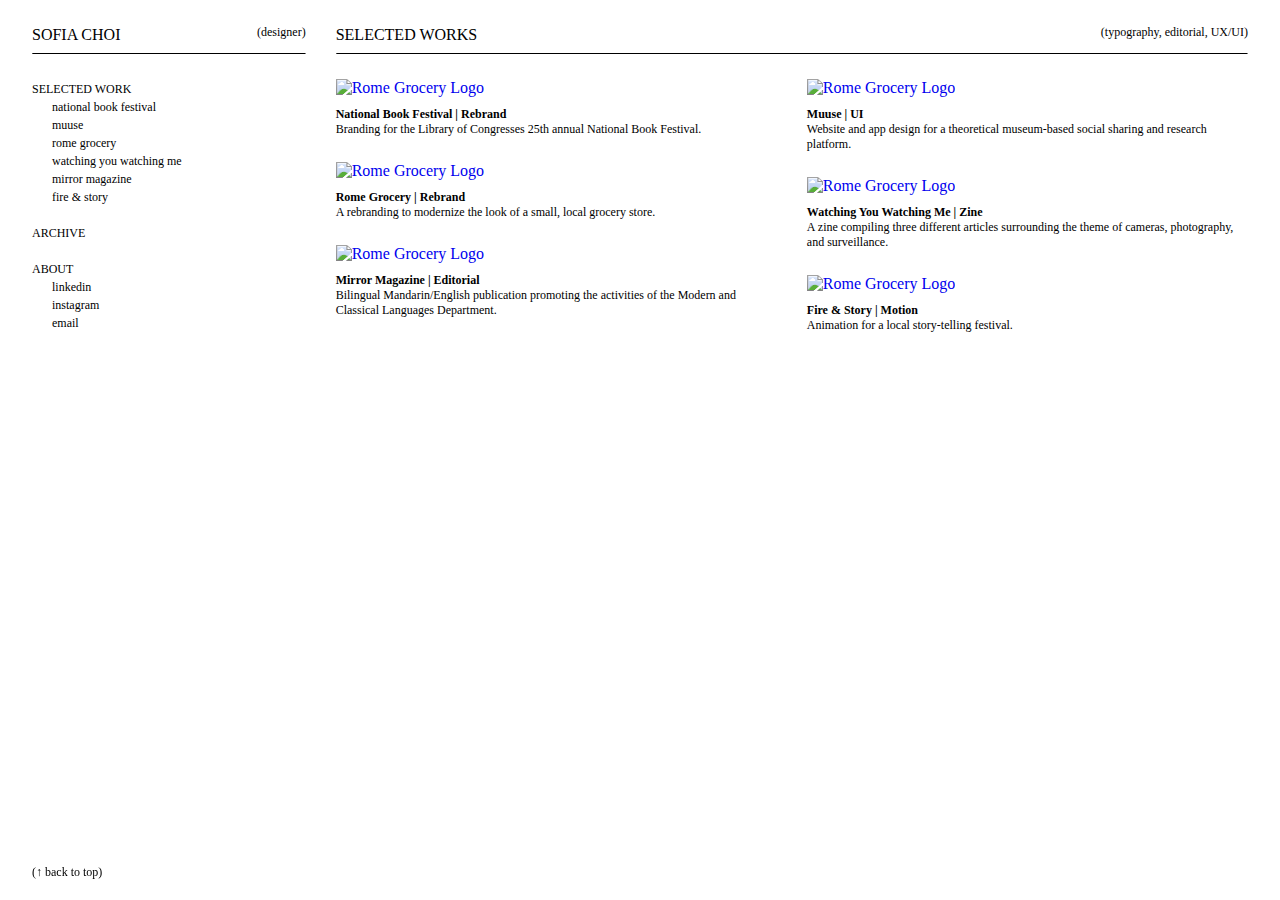
==== index.html @ 44ea25d8 "Update index.html" ====
<!DOCTYPE html>
<html>

<head>
    <title>Sofia Choi</title>
    <link rel="stylesheet" type="text/css" href="css/portfolio.css">
    <link rel="shortcut icon" href="#" type="#">
    <link rel="stylesheet" href="https://use.typekit.net/kta2bqq.css">
    <link rel="stylesheet" href="https://use.typekit.net/kta2bqq.css">
    <link rel="icon" type="image/png" href="favicon/favicon-96x96.png" sizes="96x96" />
</head>

<body>
    <div class="section">
        <div class="sidebar">
            <div class="fixed">
                <div class="sidebarheadings">
                    <div class="logo">
                        <a href="index.html">SOFIA CHOI</a>
                    </div>
                    <div class="mainheadingrightnav">
                        <p>(designer)</p>
                    </div>
                </div>
                <hr class="sidebarline">
                <nav>
                    <div class="selectedworknav">
                        <a href="index.html">SELECTED WORK</a>
                        <ul class="dropdown-menu">
                            <li><a href="natbookfest.html">national book festival</a></li>
                            <li><a href="#">muuse</a></li>
                            <li><a href="romegrocery.html">rome grocery</a></li>
                            <li><a href="watchingzine.html">watching you watching me</a></li>
                            <li><a href="Mirror.html">mirror magazine </a></li>
                            <li><a href="fire&story.html">fire & story</a></li>
                        </ul>
                    </div>
                    <br>
                    <div class="archivenav">
                        <a href="archive.html">ARCHIVE</a>
                    </div>
                    <br>
                    <div class="aboutnav">
                        <a href="about.html">ABOUT</a>
                        <ul class="dropdown-menu">
                            <li><a href="https://www.linkedin.com/in/sofia-choi-241aab351/">linkedin</a></li>
                            <li><a href="https://www.instagram.com/tantamham/">instagram</a></li>
                            <li><a href="mailto:sofiakchoi@gmail.com">email</a></li>
                        </ul>
                    </div>
                </nav>
            </div>
            <a href="#top" id="back-to-top">(&uarr; back to top)</a>
        </div>

        <main class="main">
            <div class="mainheadings">
                <div class="mainheadingleft">
                    <h2>SELECTED WORKS</h2>
                </div>
                <div class="mainheadingright">
                    <p>(typography, editorial, UX/UI)</p>
                </div>
            </div>
            <hr>
            <div class="selected_work">
                <div class="columns">
                    <div class="right">
                        <div class="box1">
                            <a href="natbookfest.html"><img src="https://live.staticflickr.com/65535/54387029611_940a374353_o.png" width="500px"
                                    alt="Rome Grocery Logo"></a>
                            <a href="natbookfest.html">
                                <h1>National Book Festival | Rebrand</h1>
                            </a>
                            <p>
                                Branding for the Library of Congresses 25th annual National Book Festival.

                            </p>
                        </div>
                             <div class="box4">
                            <a href="romegrocery.html"><img src="https://live.staticflickr.com/65535/54386142477_c01b5200e3_o.gif" width="500px"
                                    alt="Rome Grocery Logo"></a>
                            <a href="romegrocery.html">
                                <h1>Rome Grocery | Rebrand</h1>
                            </a>
                            <p>
                                A rebranding to modernize the look of a small, local grocery store.
                            </p>
                        </div>
                        <div class="box3">
                            <a href="Mirror.html"><img src="https://live.staticflickr.com/65535/54387218434_ed3da07003_o.gif" width="500px"
                                    alt="Rome Grocery Logo"></a>
                            <a href="Mirror.html">
                                <h1>Mirror Magazine | Editorial</h1>
                            </a>
                            <p>
                                Bilingual Mandarin/English publication promoting the activities of the Modern and
                                Classical Languages Department.
                            </p>
                        </div>
                    </div>

                    <div class="left">
                          <div class="box2">
                            <a href="muuse.html"><img src="https://live.staticflickr.com/65535/54387551484_91e147d885_k.jpg" width="500px"
                                    alt="Rome Grocery Logo"></a>
                            <a href="muuse.html">
                                <h1>Muuse | UI</h1>
                            </a>
                            <p>
                                Website and app design for a theoretical museum-based social sharing and research platform.
                            </p>
                        </div>
                        <div class="box5">
                            <a href="watchingzine.html"><img src="https://live.staticflickr.com/65535/54387254018_ab6d296fee_o.gif" width="500px"
                                    alt="Rome Grocery Logo"></a>
                            <a href="watchingzine.html">
                                <h1>Watching You Watching Me | Zine</h1>
                            </a>
                            <p>
                                A zine compiling three different articles surrounding the theme of cameras, photography,
                                and surveillance.
                            </p>
                        </div>
                        <div class="box6">
                            <a href="fire&story.html"><img src="https://live.staticflickr.com/65535/54387267208_afd872443d_o.gif" width="500px"
                                    alt="Rome Grocery Logo"></a>
                            <a href="fire&story.html">
                                <h1>Fire & Story | Motion</h1>
                            </a>
                            <p>
                                Animation for a local story-telling festival. </p>
                        </div>
                    </div>
                </div>
            </div>
    </div>
    </div>
    </div>
    </main>
    </div>
</body>

</html>
---- css/portfolio.css ----
/* font-family: neue-haas-grotesk-display, sans-serif; */
/* font-family: "ibm-plex-mono", sans-serif; */
* {
    box-sizing: border-box;
    margin: 0;
}

/* main two column layout */

body {
    width: 95%;
    margin: 25px auto;
}

.section {
    display: grid;
    grid-template-columns: 0.3fr 1fr;
    gap: 30px;
}

/* sidebar header */

hr {
    border-bottom: 1.5px solid #000;
    border-top: 0px solid #000;
}

.sidebar {
    height: 25vh;
    position: sticky;
    top: 25px;
    position: -webkit-sticky;
}

.sidebarheadings {
    display: grid;
    grid-template-columns: 1fr 1fr;
    margin-bottom: 8px;
}

.logo a {
    text-decoration: none;
    color: #000;
    font-family: "Neue Haas Unica W1G";
    font-size: 16px;
    font-style: normal;
    font-weight: 500;
    height: 20px;
    line-height: 20px;
}

.logo a:hover {
    text-decoration: none;
    color: #4FA061;
    font-family: "Neue Haas Unica W1G";
    font-size: 16px;
    font-style: normal;
    font-weight: 500;
    height: 20px;
    line-height: 20px;
}

.mainheadingright {
    color: #000;
    text-align: right;
    font-family: "IBM Plex Mono";
    font-size: 12px;
    font-style: normal;
    font-weight: 400;
    height: 20px;
    line-height: 20px;
}

.mainheadingrightnav {
    color: #000;
    text-align: right;
    font-family: "IBM Plex Mono";
    font-size: 12px;
    font-style: normal;
    font-weight: 400;
    height: 20px;
    line-height: 20px;
}


/* main header */

h2 {
    color: #000;
    font-family: "Neue Haas Unica W1G";
    font-size: 16px;
    font-style: normal;
    font-weight: 500;
    height: 20px;
    line-height: 20px;
}


.mainheadings {
    display: grid;
    grid-template-columns: 1fr 1fr;
    margin-bottom: 8px;
}

.mainheadingleft {
    color: #000;
    font-family: "Neue Haas Unica W1G";
    font-size: 16px;
    font-style: normal;
    font-weight: 500;
    height: 20px;
    line-height: 20px;
}

.mainheadingright {
    color: #000;
    text-align: right;
    font-family: "IBM Plex Mono";
    font-size: 12px;
    font-style: normal;
    font-weight: 400;
    height: 20px;
    line-height: 20px;
}

/* nav */

nav {
    margin: 25px;
    margin-left: 0px;
    text-align: left;
}

nav a {
    text-decoration: none;
    color: #000;
    text-align: right;
    font-family: "IBM Plex Mono";
    font-size: 12px;
    font-style: normal;
    font-weight: 400;
}

nav a:hover {
    text-decoration: none;
    color: #4FA061;
    text-align: right;
    font-family: "IBM Plex Mono";
    font-size: 12px;
    font-style: normal;
    font-weight: 400;
}

nav ul {
    list-style-type: none;
    padding-left: 20px;
}

#back-to-top {
    text-decoration: none;
    position: fixed;
    color: #000;
    font-family: "IBM Plex Mono";
    font-size: 12px;
    font-style: normal;
    font-weight: 400;
    line-height: normal;
    bottom: 20px;
    left: auto;
}

#back-to-top:hover {
    text-decoration: none;
    position: fixed;
    color: #4FA061;
    font-family: "IBM Plex Mono";
    font-size: 12px;
    font-style: normal;
    font-weight: 400;
    line-height: normal;
    bottom: 20px;
    left: auto;
}

/* selected works */

.selected_works {
    width: 95%;
    margin: 25px auto;
}

.columns {
    display: grid;
    grid-template-columns: 1fr 1fr;
    gap: 30px;
    margin: 25px auto;
}

img {
    width: 100%;
}

h1 {
    color: #000;
    font-family: "IBM Plex Mono";
    font-size: 12px;
    font-style: normal;
    font-weight: 700;
    line-height: normal;
    margin-top: 10px;
}

h1:hover {
    color: #4FA061;
    font-family: "IBM Plex Mono";
    font-size: 12px;
    font-style: normal;
    font-weight: 700;
    line-height: normal;
    margin-top: 10px;
}

p {
    color: #000;
    font-family: "IBM Plex Mono";
    font-size: 12px;
    font-style: normal;
    font-weight: 400;
    line-height: normal;
    margin-bottom: 25px;
}

a {
    text-decoration: none;
}

a:hover {
    text-decoration: none;
    color: #4FA061;
}

/* aboutpage */

.about {
    color: #000;
    font-family: "Neue Haas Unica W1G";
    font-size: 16px;
    font-style: normal;
    font-weight: 400;
    line-height: normal;
}



.about a {
    text-decoration: none;
    color: #000;
    font-family: "Neue Haas Unica W1G";
    font-size: 16px;
    font-style: normal;
    font-weight: 400;
    line-height: normal;
}

.about a:hover {
    color: #4FA061;
    font-family: "Neue Haas Unica W1G";
    font-size: 16px;
    font-style: normal;
    font-weight: 400;
    line-height: normal;
}

.aboutme ul {
    list-style-type: none;
    padding-left: 0;
}

.aboutme ul li a {
    text-decoration: none;
    color: #000;
    font-family: "Neue Haas Unica W1G";
    font-size: 16px;
    font-style: normal;
    font-weight: 400;
    line-height: normal;
}

.aboutme ul li a:hover {
    color: #4FA061;
    font-family: "Neue Haas Unica W1G";
    font-size: 16px;
    font-style: normal;
    font-weight: 400;
    line-height: normal;
}

/* archive */

.archive {
    width: 100%;
    margin: 25px auto;
    display: flex;
    flex-direction: row;
    justify-content: space-between;
}

.gallery {
    display: flex;
    flex-direction: column;
    width: 32.5%;
}

.gallery img {
    width: 100%;
    padding-bottom: 10px;
}

/* workpage */

.workpage {
    width: 100%;
    margin: 25px auto;
}

.heroimage {
    padding-bottom: 25px;
}

.list {
    display: grid;
    grid-template-columns: 1fr 1fr;
    gap: 30px;
    padding-bottom: 30px;
}

.list ul {
    list-style-type: none;
    padding-left: 0;
}

.list ul li {
    color: #000;
    font-family: "IBM Plex Mono";
    font-size: 12px;
    font-style: normal;
    font-weight: 500;
    line-height: normal;
}

.listright ul li a {
    color: #000;
}

.listright ul li a:hover {
    color: #4FA061;
}

.description p {
    color: #000;
    font-family: "Neue Haas Unica W1G";
    font-size: 24px;
    font-style: normal;
    font-weight: 400;
    line-height: normal;
}

.process img {
    padding-bottom: 10px;
}

.duo {
    width: 100%;
    display: flex;
    flex-direction: row;
    justify-content: space-between;
    object-fit: contain;
}

.duo img {
    display: flex;
    flex-direction: column;
    width: 49.5%;
    gap: 10px;
    object-fit: contain;
}

.rgduo {
    width: 100%;
    margin: 25px auto;
    display: flex;
    flex-direction: row;
    justify-content: space-between;
    object-fit: contain;
}

.rgduo img {
    display: flex;
    flex-direction: column;
    width: 45%;
    gap: 10px;
    padding-bottom: 20px;
    object-fit: contain;
}


.trio {
    width: 100%;
    margin: 25px auto;
    display: flex;
    flex-direction: row;
    justify-content: space-between;
}

.trio img {
    display: flex;
    flex-direction: column;
    width: 10%;
}

#mobile {
    display: inline;
}

#desktop {
    display: none;
}


form {
    display: flex;
    flex-direction: column;
    padding-left: 1em;
    width: 80%;
}

.button {
    background-color: #fff;
    border: 2px solid #000;
    color: #000;
    font-family: "IBM Plex Mono";
    padding: 20px 34px;
    text-align: center;
    text-decoration: none;
    display: inline-block;
    font-size: 20px;
    margin: 0px 0px 25px 2px;
    cursor: pointer;
}
.button:hover{
    background-color: #4FA061;
    border: 2px solid #4FA061;
    color: #fff;
    font-family: "IBM Plex Mono";
    padding: 20px 34px;
    text-align: center;
    text-decoration: none;
    display: inline-block;
    font-size: 20px;
    margin: 0px 0px 25px;
    cursor: pointer;
}

@media (max-width:900px) {

    body {
        width: 95%;
        margin: 0 auto;
    }

    .section {
        display: flex;
        flex-direction: row;
        flex-wrap: wrap;

    }

    #mobile {
        display: none;
    }

    #desktop {
        display: inline;
    }

    nav {
        grid-area: nav;
        display: flex;
        flex-direction: row;
        justify-content: space-between;
        text-align: right;
        margin: 0;
    }

    nav a {
        text-align: right;
        font-family: "IBM Plex Mono";
        font-size: 12px;
        font-style: normal;
        font-weight: 400;
        height: 20px;
        line-height: 20px;
    }

    nav ul {
        display: none;

    }

    #back-to-top {
        text-decoration: none;
        position: fixed;
        color: #000;
        font-family: "IBM Plex Mono";
        font-size: 12px;
        font-style: normal;
        font-weight: 400;
        line-height: normal;
        bottom: 20px;
        left: auto;
    }

    #back-to-top:hover {
        text-decoration: none;
        position: fixed;
        color: #4FA061;
        font-family: "IBM Plex Mono";
        font-size: 12px;
        font-style: normal;
        font-weight: 400;
        line-height: normal;
        bottom: 20px;
        left: auto;
    }


    .sidebar {
        height: 50px;
        position: relative;
        position: -webkit-sticky;
        flex: 1;
    }

    .mainheadingrightnav {
        display: none;

    }

    .sidebarline {
        display: none;
    }

    .fixed {
        display: grid;
        grid-template:
            "logo nav"

    }

    . .logo {
        grid-area: logo;
        margin: auto;
        justify-content: left;
    }

    .columns {
        display: grid;
        grid-template-columns: 1fr;
    }

    .archive {
        display: grid;
        grid-template-columns: 1fr;
    }

    .gallery {
        width: 100%;
    }

    #back-to-top {
        display: none;
    }

}
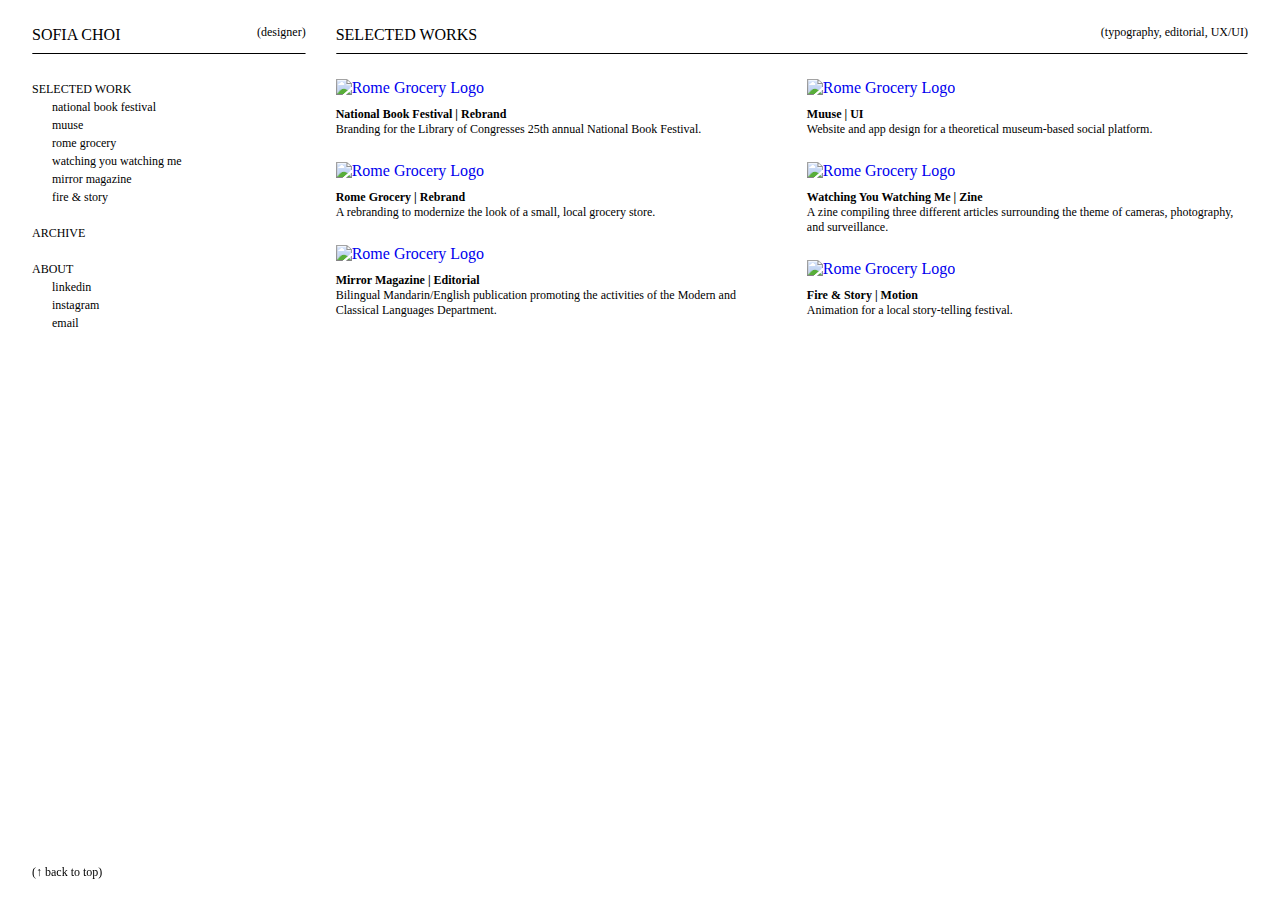
==== commit 02a2da21: "Update index.html" ====
--- a/index.html
+++ b/index.html
@@ -108,7 +108,7 @@
                                 <h1>Muuse | UI</h1>
                             </a>
                             <p>
-                                Website and app design for a theoretical museum-based social sharing and research platform.
+                                Website and app design for a theoretical museum-based social platform.
                             </p>
                         </div>
                         <div class="box5">
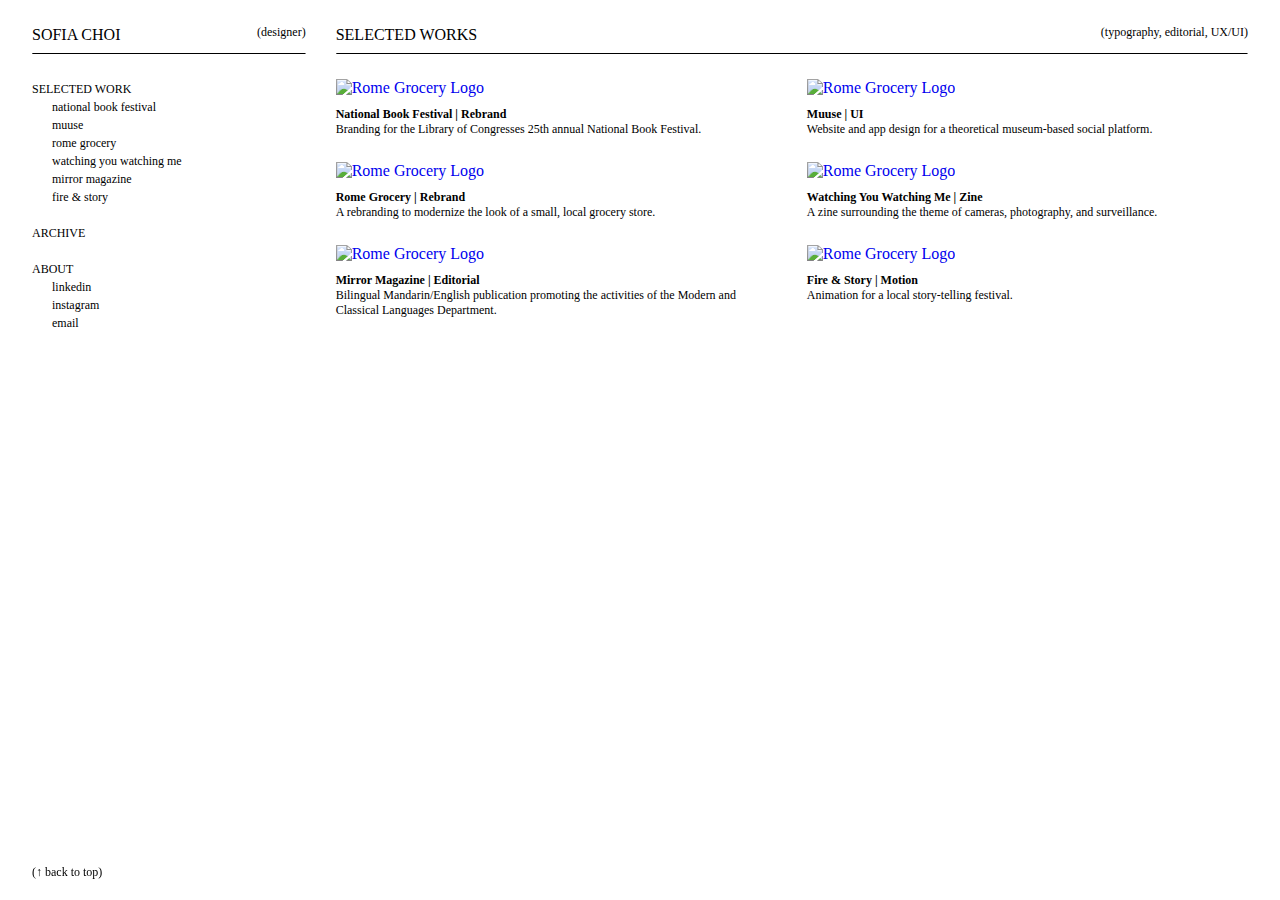
==== commit 1b38c0e8: "Update index.html" ====
--- a/index.html
+++ b/index.html
@@ -27,12 +27,12 @@
                     <div class="selectedworknav">
                         <a href="index.html">SELECTED WORK</a>
                         <ul class="dropdown-menu">
-                            <li><a href="natbookfest.html">national book festival</a></li>
-                            <li><a href="#">muuse</a></li>
-                            <li><a href="romegrocery.html">rome grocery</a></li>
-                            <li><a href="watchingzine.html">watching you watching me</a></li>
-                            <li><a href="Mirror.html">mirror magazine </a></li>
-                            <li><a href="fire&story.html">fire & story</a></li>
+                            <li><a href="natbookfest.html" target="_blank">national book festival</a></li>
+                            <li><a href="muuse.html" target="_blank">muuse</a></li>
+                            <li><a href="romegrocery.html" target="_blank">rome grocery</a></li>
+                            <li><a href="watchingzine.html" target="_blank">watching you watching me</a></li>
+                            <li><a href="Mirror.html" target="_blank">mirror magazine </a></li>
+                            <li><a href="fire&story.html" target="_blank">fire & story</a></li>
                         </ul>
                     </div>
                     <br>
@@ -43,9 +43,9 @@
                     <div class="aboutnav">
                         <a href="about.html">ABOUT</a>
                         <ul class="dropdown-menu">
-                            <li><a href="https://www.linkedin.com/in/sofia-choi-241aab351/">linkedin</a></li>
-                            <li><a href="https://www.instagram.com/tantamham/">instagram</a></li>
-                            <li><a href="mailto:sofiakchoi@gmail.com">email</a></li>
+                            <li><a href="https://www.linkedin.com/in/sofia-choi-241aab351/" target="_blank">linkedin</a></li>
+                            <li><a href="https://www.instagram.com/tantamham/" target="_blank">instagram</a></li>
+                            <li><a href="mailto:sofiakchoi@gmail.com" target="_blank">email</a></li>
                         </ul>
                     </div>
                 </nav>
@@ -118,7 +118,7 @@
                                 <h1>Watching You Watching Me | Zine</h1>
                             </a>
                             <p>
-                                A zine compiling three different articles surrounding the theme of cameras, photography,
+                                A zine surrounding the theme of cameras, photography,
                                 and surveillance.
                             </p>
                         </div>
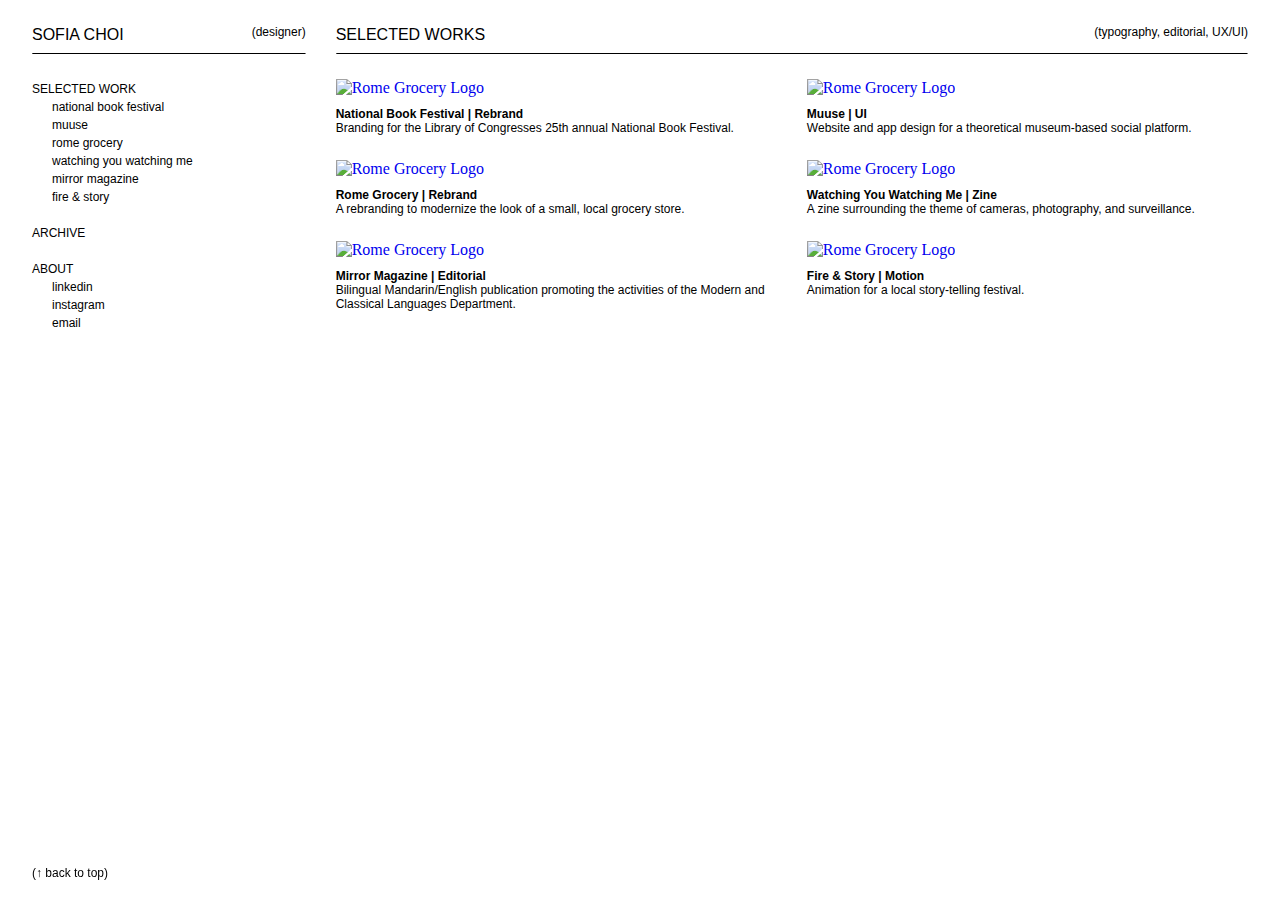
==== commit bd6716f4: "Update index.html" ====
--- a/index.html
+++ b/index.html
@@ -6,7 +6,7 @@
     <link rel="stylesheet" type="text/css" href="css/portfolio.css">
     <link rel="shortcut icon" href="#" type="#">
     <link rel="stylesheet" href="https://use.typekit.net/kta2bqq.css">
-    <link rel="stylesheet" href="https://use.typekit.net/kta2bqq.css">
+     <meta name="viewport" content="width=device-width, initial-scale=1">
     <link rel="icon" type="image/png" href="favicon/favicon-96x96.png" sizes="96x96" />
 </head>
 
@@ -88,7 +88,7 @@
                             </p>
                         </div>
                         <div class="box3">
-                            <a href="Mirror.html"><img src="https://live.staticflickr.com/65535/54387218434_ed3da07003_o.gif" width="500px"
+                            <a href="Mirror.html"><img src="https://live.staticflickr.com/65535/54386150837_de989112c7_o.png" width="500px"
                                     alt="Rome Grocery Logo"></a>
                             <a href="Mirror.html">
                                 <h1>Mirror Magazine | Editorial</h1>
@@ -112,7 +112,7 @@
                             </p>
                         </div>
                         <div class="box5">
-                            <a href="watchingzine.html"><img src="https://live.staticflickr.com/65535/54387254018_ab6d296fee_o.gif" width="500px"
+                            <a href="watchingzine.html"><img src="https://live.staticflickr.com/65535/54387212919_71ddccedf1_o.png" width="500px"
                                     alt="Rome Grocery Logo"></a>
                             <a href="watchingzine.html">
                                 <h1>Watching You Watching Me | Zine</h1>
--- a/css/portfolio.css
+++ b/css/portfolio.css
@@ -1,5 +1,6 @@
 /* font-family: neue-haas-grotesk-display, sans-serif; */
 /* font-family: "ibm-plex-mono", sans-serif; */
+
 * {
     box-sizing: border-box;
     margin: 0;
@@ -41,7 +42,7 @@
 .logo a {
     text-decoration: none;
     color: #000;
-    font-family: "Neue Haas Unica W1G";
+font-family: neue-haas-unica, sans-serif;
     font-size: 16px;
     font-style: normal;
     font-weight: 500;
@@ -52,7 +53,7 @@
 .logo a:hover {
     text-decoration: none;
     color: #4FA061;
-    font-family: "Neue Haas Unica W1G";
+font-family: neue-haas-unica, sans-serif;
     font-size: 16px;
     font-style: normal;
     font-weight: 500;
@@ -63,7 +64,7 @@
 .mainheadingright {
     color: #000;
     text-align: right;
-    font-family: "IBM Plex Mono";
+font-family: ibm-plex-mono, sans-serif;
     font-size: 12px;
     font-style: normal;
     font-weight: 400;
@@ -74,7 +75,7 @@
 .mainheadingrightnav {
     color: #000;
     text-align: right;
-    font-family: "IBM Plex Mono";
+font-family: ibm-plex-mono, sans-serif;
     font-size: 12px;
     font-style: normal;
     font-weight: 400;
@@ -87,7 +88,7 @@
 
 h2 {
     color: #000;
-    font-family: "Neue Haas Unica W1G";
+font-family: neue-haas-unica, sans-serif;
     font-size: 16px;
     font-style: normal;
     font-weight: 500;
@@ -104,7 +105,7 @@
 
 .mainheadingleft {
     color: #000;
-    font-family: "Neue Haas Unica W1G";
+font-family: neue-haas-unica, sans-serif;
     font-size: 16px;
     font-style: normal;
     font-weight: 500;
@@ -115,7 +116,7 @@
 .mainheadingright {
     color: #000;
     text-align: right;
-    font-family: "IBM Plex Mono";
+font-family: ibm-plex-mono, sans-serif;
     font-size: 12px;
     font-style: normal;
     font-weight: 400;
@@ -135,7 +136,7 @@
     text-decoration: none;
     color: #000;
     text-align: right;
-    font-family: "IBM Plex Mono";
+font-family: ibm-plex-mono, sans-serif;
     font-size: 12px;
     font-style: normal;
     font-weight: 400;
@@ -145,7 +146,7 @@
     text-decoration: none;
     color: #4FA061;
     text-align: right;
-    font-family: "IBM Plex Mono";
+font-family: ibm-plex-mono, sans-serif;
     font-size: 12px;
     font-style: normal;
     font-weight: 400;
@@ -160,7 +161,7 @@
     text-decoration: none;
     position: fixed;
     color: #000;
-    font-family: "IBM Plex Mono";
+font-family: ibm-plex-mono, sans-serif;
     font-size: 12px;
     font-style: normal;
     font-weight: 400;
@@ -173,7 +174,7 @@
     text-decoration: none;
     position: fixed;
     color: #4FA061;
-    font-family: "IBM Plex Mono";
+font-family: ibm-plex-mono, sans-serif;
     font-size: 12px;
     font-style: normal;
     font-weight: 400;
@@ -202,7 +203,7 @@
 
 h1 {
     color: #000;
-    font-family: "IBM Plex Mono";
+font-family: ibm-plex-mono, sans-serif;
     font-size: 12px;
     font-style: normal;
     font-weight: 700;
@@ -212,7 +213,7 @@
 
 h1:hover {
     color: #4FA061;
-    font-family: "IBM Plex Mono";
+font-family: ibm-plex-mono, sans-serif;
     font-size: 12px;
     font-style: normal;
     font-weight: 700;
@@ -222,7 +223,7 @@
 
 p {
     color: #000;
-    font-family: "IBM Plex Mono";
+font-family: ibm-plex-mono, sans-serif;
     font-size: 12px;
     font-style: normal;
     font-weight: 400;
@@ -243,7 +244,7 @@
 
 .about {
     color: #000;
-    font-family: "Neue Haas Unica W1G";
+font-family: neue-haas-unica, sans-serif;
     font-size: 16px;
     font-style: normal;
     font-weight: 400;
@@ -255,7 +256,7 @@
 .about a {
     text-decoration: none;
     color: #000;
-    font-family: "Neue Haas Unica W1G";
+font-family: neue-haas-unica, sans-serif;
     font-size: 16px;
     font-style: normal;
     font-weight: 400;
@@ -264,7 +265,7 @@
 
 .about a:hover {
     color: #4FA061;
-    font-family: "Neue Haas Unica W1G";
+font-family: neue-haas-unica, sans-serif;
     font-size: 16px;
     font-style: normal;
     font-weight: 400;
@@ -279,7 +280,7 @@
 .aboutme ul li a {
     text-decoration: none;
     color: #000;
-    font-family: "Neue Haas Unica W1G";
+font-family: neue-haas-unica, sans-serif;
     font-size: 16px;
     font-style: normal;
     font-weight: 400;
@@ -288,7 +289,7 @@
 
 .aboutme ul li a:hover {
     color: #4FA061;
-    font-family: "Neue Haas Unica W1G";
+font-family: neue-haas-unica, sans-serif;
     font-size: 16px;
     font-style: normal;
     font-weight: 400;
@@ -341,7 +342,7 @@
 
 .list ul li {
     color: #000;
-    font-family: "IBM Plex Mono";
+font-family: ibm-plex-mono, sans-serif;
     font-size: 12px;
     font-style: normal;
     font-weight: 500;
@@ -358,7 +359,7 @@
 
 .description p {
     color: #000;
-    font-family: "Neue Haas Unica W1G";
+font-family: neue-haas-unica, sans-serif;
     font-size: 24px;
     font-style: normal;
     font-weight: 400;
@@ -438,7 +439,7 @@
     background-color: #fff;
     border: 2px solid #000;
     color: #000;
-    font-family: "IBM Plex Mono";
+font-family: ibm-plex-mono, sans-serif;
     padding: 20px 34px;
     text-align: center;
     text-decoration: none;
@@ -451,7 +452,7 @@
     background-color: #4FA061;
     border: 2px solid #4FA061;
     color: #fff;
-    font-family: "IBM Plex Mono";
+font-family: ibm-plex-mono, sans-serif;
     padding: 20px 34px;
     text-align: center;
     text-decoration: none;
@@ -494,7 +495,7 @@
 
     nav a {
         text-align: right;
-        font-family: "IBM Plex Mono";
+font-family: ibm-plex-mono, sans-serif;
         font-size: 12px;
         font-style: normal;
         font-weight: 400;
@@ -511,7 +512,7 @@
         text-decoration: none;
         position: fixed;
         color: #000;
-        font-family: "IBM Plex Mono";
+font-family: ibm-plex-mono, sans-serif;
         font-size: 12px;
         font-style: normal;
         font-weight: 400;
@@ -524,7 +525,7 @@
         text-decoration: none;
         position: fixed;
         color: #4FA061;
-        font-family: "IBM Plex Mono";
+font-family: ibm-plex-mono, sans-serif;
         font-size: 12px;
         font-style: normal;
         font-weight: 400;
@@ -581,4 +582,4 @@
         display: none;
     }
 
-}+}
